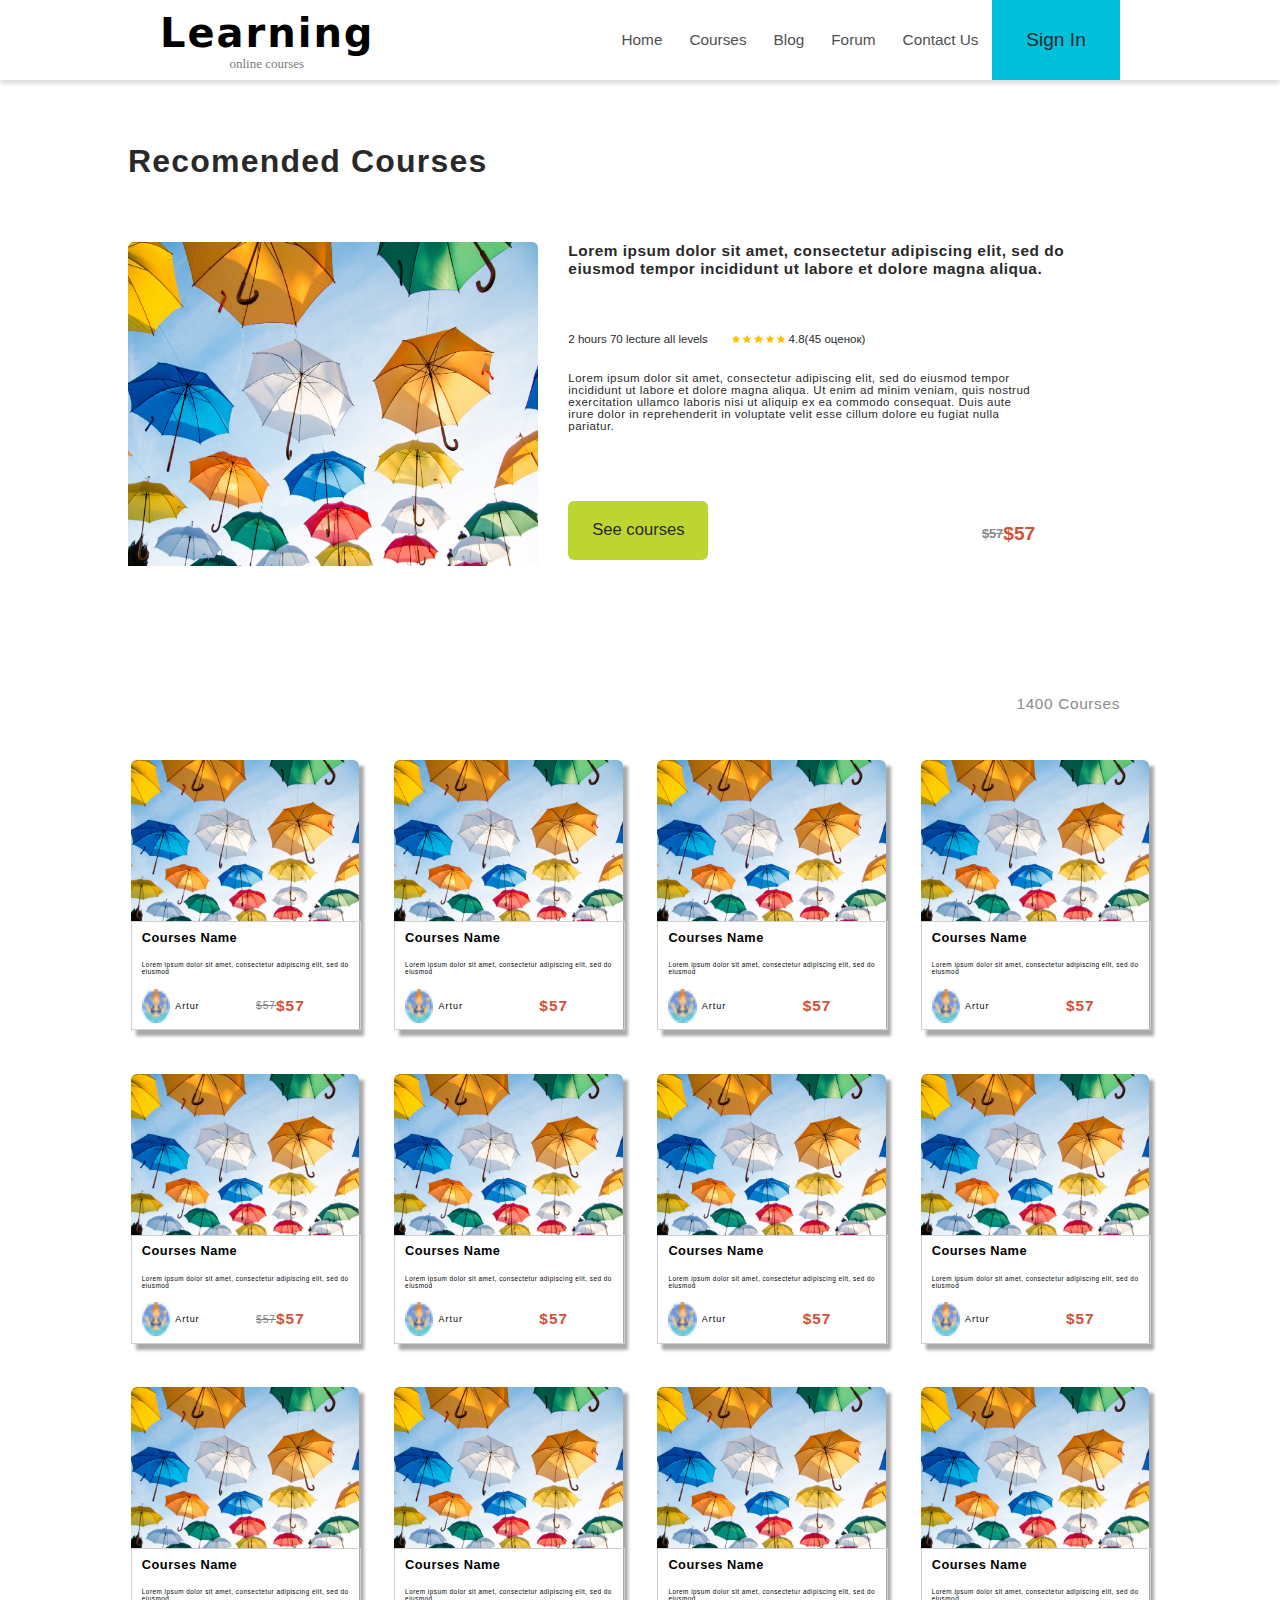
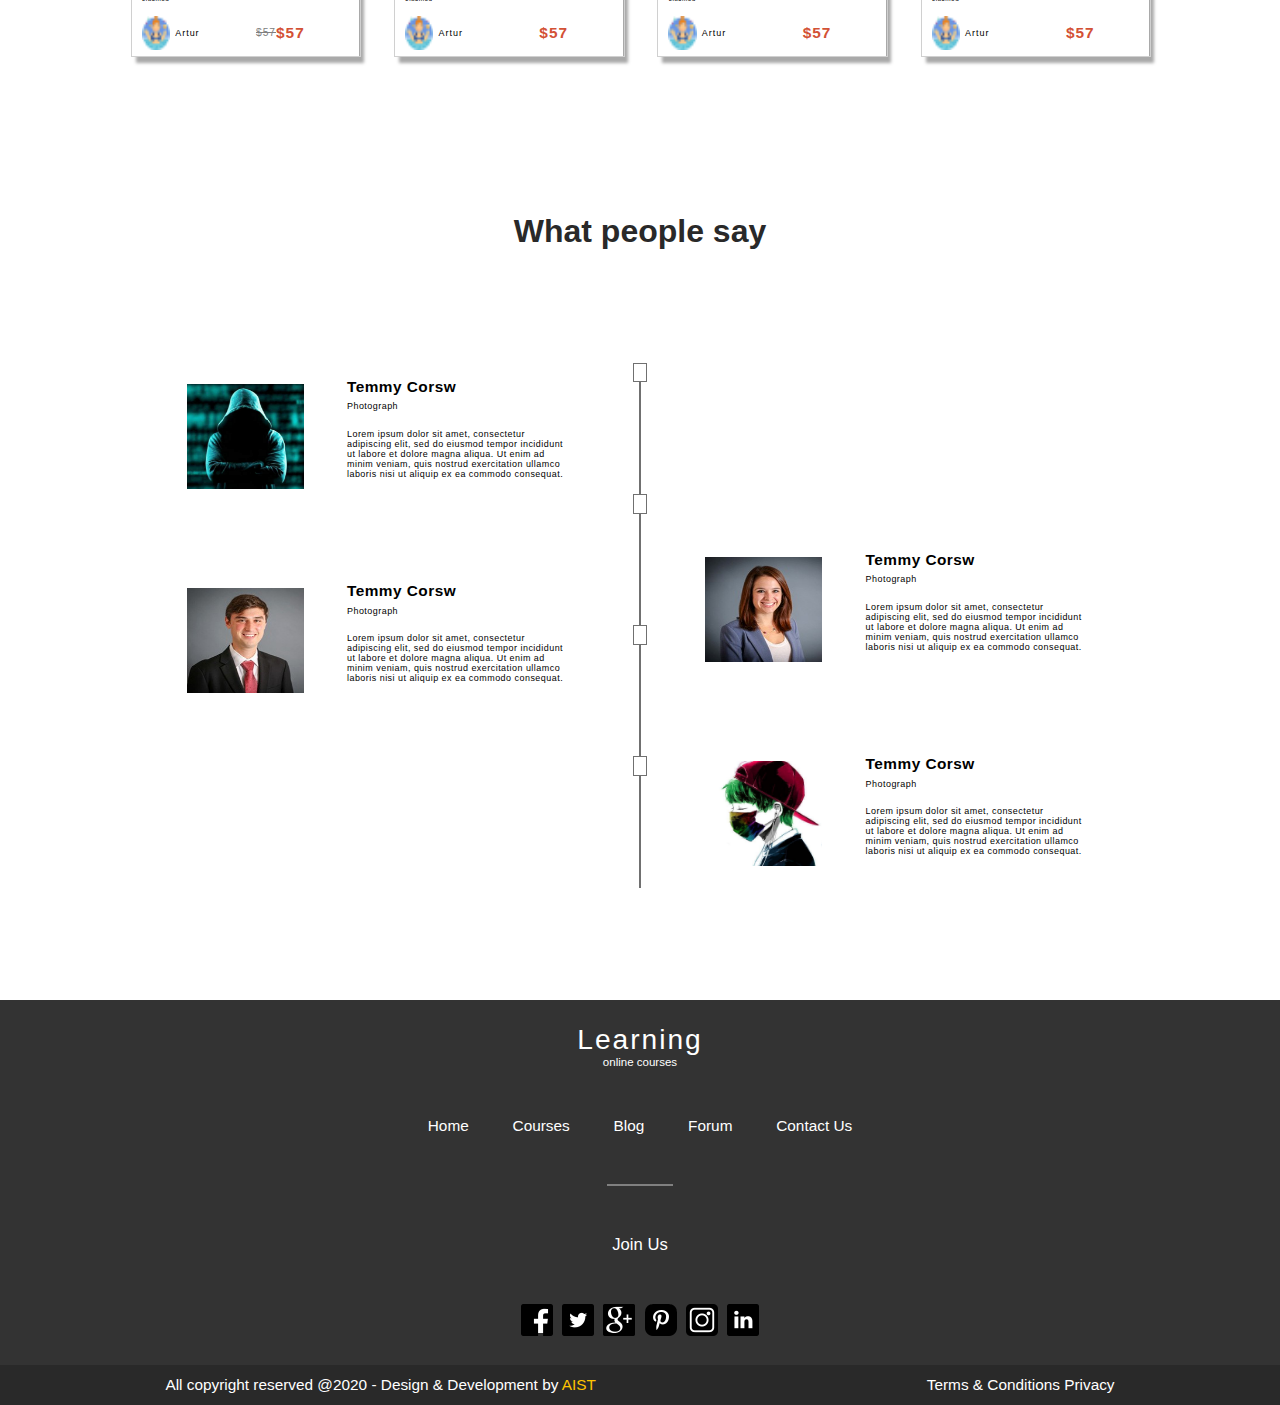
==== Career Aist required site/Recomended Courses.html @ b9060112 "Add files via upload" ====
<!DOCTYPE html>
<html lang="en">
<head>
    <link rel="stylesheet" href="index.css">
    <meta charset="UTF-8">
    <meta name="viewport" content="width=device-width, initial-scale=1.0">
    <title>Learning Online</title>
</head>
<body>
    

    <header id="header">
        <span id="heading">
            <span class="learning">Learning</span>
            <span class="online_courses">online courses</span>
        </span>
        <span id="navigation">
            <span class="nav_buttons" id="home"><a href="index.html">Home</a></span>
            <span class="nav_buttons" id="courses"><a href="courses.html">Courses</a></span>
            <span class="nav_buttons" id="blog">Blog</span>
            <span class="nav_buttons" id="forum">Forum</span>
            <span class="nav_buttons" id="contact_us">Contact Us</span>
        </span>
        <span id="sign_in">Sign In</span>
    </header>

    <section class="content_section">
        <div class="recomended_courses_text">Recomended Courses</div>
        <div class="recomended_course">
            <span style="width: 40%;height: 80%;"><img src="Nkarner/umbrellas-art.jpg" alt=""></span>
            <span style="width: 57%;height: 80%;">
                <div style="height: 20%;width: 90%;font-size: 1.2vw;font-weight: bolder;letter-spacing: 0.54px;">Lorem ipsum dolor sit amet, consectetur adipiscing elit, sed do eiusmod tempor incididunt ut labore et dolore magna aliqua.</div>
                <div style="height: 20%;width: 80%;display: flex;align-items: center;font-size: 0.9vw;">
                    <span style="width: 35%;">2 hours 70 lecture all levels</span>
                    <span class="rating_star_box"><span>
                        <img src="Nkarner/rating_star.png" alt="Rating Stars">
                        <img src="Nkarner/rating_star.png" alt="Rating Stars">
                        <img src="Nkarner/rating_star.png" alt="Rating Stars">
                        <img src="Nkarner/rating_star.png" alt="Rating Stars">
                        <img src="Nkarner/rating_star.png" alt="Rating Stars">
                    </span> 4.8(45 оценок)</span>
                </div>
                <div style="height: 40%;width: 80%;font-size: 0.9vw;letter-spacing: 0.48px;">Lorem ipsum dolor sit amet, consectetur adipiscing elit, sed do eiusmod tempor incididunt ut labore et dolore magna aliqua. Ut enim ad minim veniam, quis nostrud exercitation ullamco laboris nisi ut aliquip ex ea commodo consequat. Duis aute irure dolor in reprehenderit in voluptate velit esse cillum dolore eu fugiat nulla pariatur.</div>
                <div style="height: 20%;width: 80%;display: flex;justify-content: space-between;">
                    <span id="see_all_courses" style="width: 30%;height: 90%;background: #BDD531;border-radius: 6px;display: flex;align-items: center;justify-content: center;font-size: 1.3vw;box-sizing: border-box;">See courses</span>
                    <span style="display:flex;align-items:center;font-size: 1.5vw;color: #D35135;font-weight: bolder;"><s style="color: #8B8B8B;font-size: 1vw;">$57</s>$57</span>
                </div>
            </span>
        </div>
        <div class="amount_of_courses">1400 Courses</div>
        <div class="courses_table">
            <span class="courses_table_courses" style="cursor: pointer;">
                <span style="width: 100%;height: 60%;">
                    <img src="Nkarner/umbrellas-art.jpg" alt="Umbrellas">
                </span>
                <span style="width: 100%;height: 40%;border: 1px solid #D0D0D0;">
                    <div style="height: 28%;letter-spacing: 0.48px;font-family: sans-serif;font-size: 1vw ;display:flex;align-items:center;padding-left: 10px;font-weight: 600;">Courses Name</div>
                    <div style="height: 30%;letter-spacing: 0.48px;font-family: sans-serif;font-size: .5vw;display:flex;align-items:center;padding-left: 10px;">Lorem ipsum dolor sit amet, consectetur adipiscing elit, sed do eiusmod</div>
                    <div style="height: 40%;letter-spacing: 1px;font-family: sans-serif;font-size: 1vw ;display:flex;align-items:center;padding-left: 10px;">
                        <span style="width: 13%;height: 80%;"><img src="Nkarner/bikini.png" alt="Profile Image" width="100%" height="100%"></span>
                        <span style="font-size: 0.7vw;padding-left: 5px;">Artur </span>
                        <span style="font-size: 0.8vw;color: grey;text-align: end;width: 35%;"><s>$57</s></span>
                        <span style="font-size: 1.2vw;color: #D35135;width: 15%;font-weight: bold;">$57</span>
                    </div>
                </span>
            </span>
            <span class="courses_table_courses" style="cursor: pointer;">
                <span style="width: 100%;height: 60%;">
                    <img src="Nkarner/umbrellas-art.jpg" alt="Umbrellas">
                </span>
                <span style="width: 100%;height: 40%;border: 1px solid #D0D0D0;">
                    <div style="height: 28%;letter-spacing: 0.48px;font-family: sans-serif;font-size: 1vw ;display:flex;align-items:center;padding-left: 10px;font-weight: 600;">Courses Name</div>
                    <div style="height: 30%;letter-spacing: 0.48px;font-family: sans-serif;font-size: .5vw;display:flex;align-items:center;padding-left: 10px;">Lorem ipsum dolor sit amet, consectetur adipiscing elit, sed do eiusmod</div>
                    <div style="height: 40%;letter-spacing: 1px;font-family: sans-serif;font-size: 1vw ;display:flex;align-items:center;padding-left: 10px;">
                        <span style="width: 13%;height: 80%;"><img src="Nkarner/bikini.png" alt="Profile Image" width="100%" height="100%"></span>
                        <span style="font-size: 0.7vw;padding-left: 5px;">Artur </span>
                        <span style="width: 35%;"></span>
                        <span style="font-size: 1.2vw;color: #D35135;width: 15%;font-weight: bold;">$57</span>
                    </div>
                </span>
            </span>
            <span class="courses_table_courses" style="cursor: pointer;">
                <span style="width: 100%;height: 60%;">
                    <img src="Nkarner/umbrellas-art.jpg" alt="Umbrellas">
                </span>
                <span style="width: 100%;height: 40%;border: 1px solid #D0D0D0;">
                    <div style="height: 28%;letter-spacing: 0.48px;font-family: sans-serif;font-size: 1vw ;display:flex;align-items:center;padding-left: 10px;font-weight: 600;">Courses Name</div>
                    <div style="height: 30%;letter-spacing: 0.48px;font-family: sans-serif;font-size: .5vw;display:flex;align-items:center;padding-left: 10px;">Lorem ipsum dolor sit amet, consectetur adipiscing elit, sed do eiusmod</div>
                    <div style="height: 40%;letter-spacing: 1px;font-family: sans-serif;font-size: 1vw ;display:flex;align-items:center;padding-left: 10px;">
                        <span style="width: 13%;height: 80%;"><img src="Nkarner/bikini.png" alt="Profile Image" width="100%" height="100%"></span>
                        <span style="font-size: 0.7vw;padding-left: 5px;">Artur </span>
                        <span style="width: 35%;"></span>
                        <span style="font-size: 1.2vw;color: #D35135;width: 15%;font-weight: bold;">$57</span>
                    </div>
                </span>
            </span>
            <span class="courses_table_courses" style="cursor: pointer;">
                <span style="width: 100%;height: 60%;">
                    <img src="Nkarner/umbrellas-art.jpg" alt="Umbrellas">
                </span>
                <span style="width: 100%;height: 40%;border: 1px solid #D0D0D0;">
                    <div style="height: 28%;letter-spacing: 0.48px;font-family: sans-serif;font-size: 1vw ;display:flex;align-items:center;padding-left: 10px;font-weight: 600;">Courses Name</div>
                    <div style="height: 30%;letter-spacing: 0.48px;font-family: sans-serif;font-size: .5vw;display:flex;align-items:center;padding-left: 10px;">Lorem ipsum dolor sit amet, consectetur adipiscing elit, sed do eiusmod</div>
                    <div style="height: 40%;letter-spacing: 1px;font-family: sans-serif;font-size: 1vw ;display:flex;align-items:center;padding-left: 10px;">
                        <span style="width: 13%;height: 80%;"><img src="Nkarner/bikini.png" alt="Profile Image" width="100%" height="100%"></span>
                        <span style="font-size: 0.7vw;padding-left: 5px;">Artur </span>
                        <span style="width: 35%;"></span>
                        <span style="font-size: 1.2vw;color: #D35135;width: 15%;font-weight: bold;">$57</span>
                    </div>
                </span>
            </span>
            <span class="courses_table_courses" style="cursor: pointer;">
                <span style="width: 100%;height: 60%;">
                    <img src="Nkarner/umbrellas-art.jpg" alt="Umbrellas">
                </span>
                <span style="width: 100%;height: 40%;border: 1px solid #D0D0D0;">
                    <div style="height: 28%;letter-spacing: 0.48px;font-family: sans-serif;font-size: 1vw ;display:flex;align-items:center;padding-left: 10px;font-weight: 600;">Courses Name</div>
                    <div style="height: 30%;letter-spacing: 0.48px;font-family: sans-serif;font-size: .5vw;display:flex;align-items:center;padding-left: 10px;">Lorem ipsum dolor sit amet, consectetur adipiscing elit, sed do eiusmod</div>
                    <div style="height: 40%;letter-spacing: 1px;font-family: sans-serif;font-size: 1vw ;display:flex;align-items:center;padding-left: 10px;">
                        <span style="width: 13%;height: 80%;"><img src="Nkarner/bikini.png" alt="Profile Image" width="100%" height="100%"></span>
                        <span style="font-size: 0.7vw;padding-left: 5px;">Artur </span>
                        <span style="font-size: 0.8vw;color: grey;text-align: end;width: 35%;"><s>$57</s></span>
                        <span style="font-size: 1.2vw;color: #D35135;width: 15%;font-weight: bold;">$57</span>
                    </div>
                </span>
            </span>
            <span class="courses_table_courses" style="cursor: pointer;">
                <span style="width: 100%;height: 60%;">
                    <img src="Nkarner/umbrellas-art.jpg" alt="Umbrellas">
                </span>
                <span style="width: 100%;height: 40%;border: 1px solid #D0D0D0;">
                    <div style="height: 28%;letter-spacing: 0.48px;font-family: sans-serif;font-size: 1vw ;display:flex;align-items:center;padding-left: 10px;font-weight: 600;">Courses Name</div>
                    <div style="height: 30%;letter-spacing: 0.48px;font-family: sans-serif;font-size: .5vw;display:flex;align-items:center;padding-left: 10px;">Lorem ipsum dolor sit amet, consectetur adipiscing elit, sed do eiusmod</div>
                    <div style="height: 40%;letter-spacing: 1px;font-family: sans-serif;font-size: 1vw ;display:flex;align-items:center;padding-left: 10px;">
                        <span style="width: 13%;height: 80%;"><img src="Nkarner/bikini.png" alt="Profile Image" width="100%" height="100%"></span>
                        <span style="font-size: 0.7vw;padding-left: 5px;">Artur </span>
                        <span style="width: 35%;"></span>
                        <span style="font-size: 1.2vw;color: #D35135;width: 15%;font-weight: bold;">$57</span>
                    </div>
                </span>
            </span>
            <span class="courses_table_courses" style="cursor: pointer;">
                <span style="width: 100%;height: 60%;">
                    <img src="Nkarner/umbrellas-art.jpg" alt="Umbrellas">
                </span>
                <span style="width: 100%;height: 40%;border: 1px solid #D0D0D0;">
                    <div style="height: 28%;letter-spacing: 0.48px;font-family: sans-serif;font-size: 1vw ;display:flex;align-items:center;padding-left: 10px;font-weight: 600;">Courses Name</div>
                    <div style="height: 30%;letter-spacing: 0.48px;font-family: sans-serif;font-size: .5vw;display:flex;align-items:center;padding-left: 10px;">Lorem ipsum dolor sit amet, consectetur adipiscing elit, sed do eiusmod</div>
                    <div style="height: 40%;letter-spacing: 1px;font-family: sans-serif;font-size: 1vw ;display:flex;align-items:center;padding-left: 10px;">
                        <span style="width: 13%;height: 80%;"><img src="Nkarner/bikini.png" alt="Profile Image" width="100%" height="100%"></span>
                        <span style="font-size: 0.7vw;padding-left: 5px;">Artur </span>
                        <span style="width: 35%;"></span>
                        <span style="font-size: 1.2vw;color: #D35135;width: 15%;font-weight: bold;">$57</span>
                    </div>
                </span>
            </span>
            <span class="courses_table_courses" style="cursor: pointer;">
                <span style="width: 100%;height: 60%;">
                    <img src="Nkarner/umbrellas-art.jpg" alt="Umbrellas">
                </span>
                <span style="width: 100%;height: 40%;border: 1px solid #D0D0D0;">
                    <div style="height: 28%;letter-spacing: 0.48px;font-family: sans-serif;font-size: 1vw ;display:flex;align-items:center;padding-left: 10px;font-weight: 600;">Courses Name</div>
                    <div style="height: 30%;letter-spacing: 0.48px;font-family: sans-serif;font-size: .5vw;display:flex;align-items:center;padding-left: 10px;">Lorem ipsum dolor sit amet, consectetur adipiscing elit, sed do eiusmod</div>
                    <div style="height: 40%;letter-spacing: 1px;font-family: sans-serif;font-size: 1vw ;display:flex;align-items:center;padding-left: 10px;">
                        <span style="width: 13%;height: 80%;"><img src="Nkarner/bikini.png" alt="Profile Image" width="100%" height="100%"></span>
                        <span style="font-size: 0.7vw;padding-left: 5px;">Artur </span>
                        <span style="width: 35%;"></span>
                        <span style="font-size: 1.2vw;color: #D35135;width: 15%;font-weight: bold;">$57</span>
                    </div>
                </span>
            </span>
            <span class="courses_table_courses" style="cursor: pointer;">
                <span style="width: 100%;height: 60%;">
                    <img src="Nkarner/umbrellas-art.jpg" alt="Umbrellas">
                </span>
                <span style="width: 100%;height: 40%;border: 1px solid #D0D0D0;">
                    <div style="height: 28%;letter-spacing: 0.48px;font-family: sans-serif;font-size: 1vw ;display:flex;align-items:center;padding-left: 10px;font-weight: 600;">Courses Name</div>
                    <div style="height: 30%;letter-spacing: 0.48px;font-family: sans-serif;font-size: .5vw;display:flex;align-items:center;padding-left: 10px;">Lorem ipsum dolor sit amet, consectetur adipiscing elit, sed do eiusmod</div>
                    <div style="height: 40%;letter-spacing: 1px;font-family: sans-serif;font-size: 1vw ;display:flex;align-items:center;padding-left: 10px;">
                        <span style="width: 13%;height: 80%;"><img src="Nkarner/bikini.png" alt="Profile Image" width="100%" height="100%"></span>
                        <span style="font-size: 0.7vw;padding-left: 5px;">Artur </span>
                        <span style="font-size: 0.8vw;color: grey;text-align: end;width: 35%;"><s>$57</s></span>
                        <span style="font-size: 1.2vw;color: #D35135;width: 15%;font-weight: bold;">$57</span>
                    </div>
                </span>
            </span>
            <span class="courses_table_courses" style="cursor: pointer;">
                <span style="width: 100%;height: 60%;">
                    <img src="Nkarner/umbrellas-art.jpg" alt="Umbrellas">
                </span>
                <span style="width: 100%;height: 40%;border: 1px solid #D0D0D0;">
                    <div style="height: 28%;letter-spacing: 0.48px;font-family: sans-serif;font-size: 1vw ;display:flex;align-items:center;padding-left: 10px;font-weight: 600;">Courses Name</div>
                    <div style="height: 30%;letter-spacing: 0.48px;font-family: sans-serif;font-size: .5vw;display:flex;align-items:center;padding-left: 10px;">Lorem ipsum dolor sit amet, consectetur adipiscing elit, sed do eiusmod</div>
                    <div style="height: 40%;letter-spacing: 1px;font-family: sans-serif;font-size: 1vw ;display:flex;align-items:center;padding-left: 10px;">
                        <span style="width: 13%;height: 80%;"><img src="Nkarner/bikini.png" alt="Profile Image" width="100%" height="100%"></span>
                        <span style="font-size: 0.7vw;padding-left: 5px;">Artur </span>
                        <span style="width: 35%;"></span>
                        <span style="font-size: 1.2vw;color: #D35135;width: 15%;font-weight: bold;">$57</span>
                    </div>
                </span>
            </span>
            <span class="courses_table_courses" style="cursor: pointer;">
                <span style="width: 100%;height: 60%;">
                    <img src="Nkarner/umbrellas-art.jpg" alt="Umbrellas">
                </span>
                <span style="width: 100%;height: 40%;border: 1px solid #D0D0D0;">
                    <div style="height: 28%;letter-spacing: 0.48px;font-family: sans-serif;font-size: 1vw ;display:flex;align-items:center;padding-left: 10px;font-weight: 600;">Courses Name</div>
                    <div style="height: 30%;letter-spacing: 0.48px;font-family: sans-serif;font-size: .5vw;display:flex;align-items:center;padding-left: 10px;">Lorem ipsum dolor sit amet, consectetur adipiscing elit, sed do eiusmod</div>
                    <div style="height: 40%;letter-spacing: 1px;font-family: sans-serif;font-size: 1vw ;display:flex;align-items:center;padding-left: 10px;">
                        <span style="width: 13%;height: 80%;"><img src="Nkarner/bikini.png" alt="Profile Image" width="100%" height="100%"></span>
                        <span style="font-size: 0.7vw;padding-left: 5px;">Artur </span>
                        <span style="font-size: 0.8vw;color: grey;text-align: end;width: 35%;"></span>
                        <span style="font-size: 1.2vw;color: #D35135;width: 15%;font-weight: bold;">$57</span>
                    </div>
                </span>
            </span>
            <span class="courses_table_courses" style="cursor: pointer;">
                <span style="width: 100%;height: 60%;">
                    <img src="Nkarner/umbrellas-art.jpg" alt="Umbrellas">
                </span>
                <span style="width: 100%;height: 40%;border: 1px solid #D0D0D0;">
                    <div style="height: 28%;letter-spacing: 0.48px;font-family: sans-serif;font-size: 1vw ;display:flex;align-items:center;padding-left: 10px;font-weight: 600;">Courses Name</div>
                    <div style="height: 30%;letter-spacing: 0.48px;font-family: sans-serif;font-size: .5vw;display:flex;align-items:center;padding-left: 10px;">Lorem ipsum dolor sit amet, consectetur adipiscing elit, sed do eiusmod</div>
                    <div style="height: 40%;letter-spacing: 1px;font-family: sans-serif;font-size: 1vw ;display:flex;align-items:center;padding-left: 10px;">
                        <span style="width: 13%;height: 80%;"><img src="Nkarner/bikini.png" alt="Profile Image" width="100%" height="100%"></span>
                        <span style="font-size: 0.7vw;padding-left: 5px;">Artur </span>
                        <span style="width: 35%;"></span>
                        <span style="font-size: 1.2vw;color: #D35135;width: 15%;font-weight: bold;">$57</span>
                    </div>
                </span>
            </span>
        </div>
    </section>


    <section class="what_students_say_section">
        <div class="what_students_say">What people say</div>
        <div class="photographers_box">
            <span class="first_photographers_box">
                <span class="photographers">
                    <span style="display: flex;flex-direction: row;justify-content: space-around;align-items: center;">
                        <span style="width: 30%;height: 100%;display: flex;align-items: center;justify-content: flex-end;"><img src="Nkarner/photographer_1.png" alt="Photographer"></span>
                        <span style="display: flex;flex-direction: column;justify-content: space-around;width: 50%;height: 100%;">
                            <span style="height: 20%;width: 100%;font-size: 1.2vw;font-weight: bolder;">Temmy Corsw</span>
                            <span style="height: 10%;width: 100%;">Photograph</span>
                            <span style="height: 70%;width: 100%;display: flex;align-items: center;">Lorem ipsum dolor sit amet, consectetur adipiscing elit, sed do eiusmod tempor incididunt ut labore et dolore magna aliqua. Ut enim ad minim veniam, quis nostrud exercitation ullamco laboris nisi ut aliquip ex ea commodo consequat.</span>
                        </span>
                    </span>
                    <span style="display: flex;flex-direction: row;justify-content: space-around;align-items: center;">
                        <span style="width: 30%;height: 100%;display: flex;align-items: center;justify-content: flex-end;"><img src="Nkarner/photographer_2.jpg" alt="Photographer"></span>
                        <span style="display: flex;flex-direction: column;justify-content: center;width: 50%;height: 100%;">
                            <span style="height: 20%;width: 100%;font-size: 1.2vw;font-weight: bolder;">Temmy Corsw</span>
                            <span style="height: 10%;width: 100%;">Photograph</span>
                            <span style="height: 70%;width: 100%;display: flex;align-items: center;">Lorem ipsum dolor sit amet, consectetur adipiscing elit, sed do eiusmod tempor incididunt ut labore et dolore magna aliqua. Ut enim ad minim veniam, quis nostrud exercitation ullamco laboris nisi ut aliquip ex ea commodo consequat.</span> 
                        </span>
                    </span>
                </span>
            </span>
            <span class="weird_line_box">
                <span class="weird_line">
                    <span style="width: 100%;height: 3.5%;border:0.5px solid #707070"></span>
                    <span style="height: 21.5%;border:0.5px solid #707070;"></span>
                    <span style="width: 100%;height: 3.5%;border:0.5px solid #707070"></span>
                    <span style="height: 21.5%;border:0.5px solid #707070;"></span>
                    <span style="width: 100%;height: 3.5%;border:0.5px solid #707070"></span>
                    <span style="height: 21.5%;border:0.5px solid #707070;"></span>
                    <span style="width: 100%;height: 3.5%;border:0.5px solid #707070"></span>
                    <span style="height: 21.5%;border:0.5px solid #707070;"></span>
                </span>
            </span>
            <span class="second_photographers_box"><span class="photographers">
                <span style="display: flex;flex-direction: row;justify-content: space-around;align-items: center;">
                    <span style="width: 30%;height: 100%;display: flex;align-items: center;justify-content: flex-end;"><img src="Nkarner/photographer_3.jpg" alt="Photographer"></span>
                    <span style="display: flex;flex-direction: column;justify-content: center;width: 50%;height: 100%;">
                        <span style="height: 20%;width: 100%;font-size: 1.2vw;font-weight: bolder;">Temmy Corsw</span>
                        <span style="height: 10%;width: 100%;">Photograph</span>
                        <span style="height: 70%;width: 100%;display: flex;align-items: center;">Lorem ipsum dolor sit amet, consectetur adipiscing elit, sed do eiusmod tempor incididunt ut labore et dolore magna aliqua. Ut enim ad minim veniam, quis nostrud exercitation ullamco laboris nisi ut aliquip ex ea commodo consequat.</span>
                    </span>
                </span>
                <span style="display: flex;flex-direction: row;justify-content: space-around;align-items: center;">
                    <span style="width: 30%;height: 100%;display: flex;align-items: center;justify-content: flex-end;"><img src="Nkarner/photographer_4.jpg" alt="Photographer"></span>
                    <span style="display: flex;flex-direction: column;justify-content: center;width: 50%;height: 100%;">
                        <span style="height: 20%;width: 100%;font-size: 1.2vw;font-weight: bolder;">Temmy Corsw</span>
                        <span style="height: 10%;width: 100%;">Photograph</span>
                        <span style="height: 70%;width: 100%;display: flex;align-items: center;">Lorem ipsum dolor sit amet, consectetur adipiscing elit, sed do eiusmod tempor incididunt ut labore et dolore magna aliqua. Ut enim ad minim veniam, quis nostrud exercitation ullamco laboris nisi ut aliquip ex ea commodo consequat.</span> 
                    </span>
                </span>
            </span></span>
        </div>
    </section>

    <footer class="footer">
        <div class="social_network" style="display: flex;flex-direction: column;align-items: center;justify-content: space-around;color: white;font-family: Arial, Helvetica, sans-serif;">
            <span style="display: flex; flex-direction: column; align-items: center;">    
                <span style="font-family: 'Kannada MN',sans-serif;letter-spacing: 1.98px;font-size:2.2vw ;">Learning</span>
                <span style="font-size:0.9vw ;">online courses</span>
            </span>
            <span style="display: flex;flex-direction: row;justify-content: space-evenly;width: 40%;font-size: 1.2vw;">
                <span>Home</span>
                <span>Courses</span>
                <span>Blog</span>
                <span>Forum</span>
                <span>Contact Us</span>          
            </span>
            <span style="border: 1px solid grey;width: 5%;"></span>

            <span style="font-size: 1.3vw;">Join Us</span>
            <span style="display: flex;justify-content: space-evenly;width: 20%;">
                <span class="social"><img src="Nkarner/facebook.png" alt=""></span>
                <span class="social"><img src="Nkarner/twitter.png" alt=""></span>
                <span class="social"><img src="Nkarner/google-plus.png" alt=""></span>
                <span class="social"><img src="Nkarner/pinterest.png" alt=""></span>
                <span class="social"><img src="Nkarner/instagram.png" alt=""></span>
                <span class="social"><img src="Nkarner/linkedin.png" alt=""></span>
            </span>
        </div>
        <div class="footer_footer">
            <span>All copyright reserved @2020 - Design & Development by <span style="color: #FFC400;">AIST</span></span>
            <span>Terms & Conditions Privacy</span>
        </div>
    </footer>

</body>
</html>
---- Career Aist required site/index.css ----
body{
    margin: 0;
}
*{
    user-select: none;
}
a{
    text-decoration: none;
    color:#505050;
}
img {
    -webkit-user-drag: none;
    -khtml-user-drag: none;
    -moz-user-drag: none;
    -o-user-drag: none;
    user-drag: none;
}



                                           /* HEADER  */
#header{
    width: 100%;
    height: 80px;
    box-shadow: 0px 3px 6px #0000002C;
    background: #fff 0% 0% no-repeat padding-box;
    display: flex;
    flex-direction: row;
    justify-content: center;
    box-sizing: border-box;
}
#heading{
    width: 35%;
    height: 80px;
    box-sizing: border-box;
    display: flex;
    flex-direction: column;
}
.learning{
    margin: 0;
    padding:0 ;
    font-size: 40px;
    font-weight: 900;
    font-family: sans;
    letter-spacing: 1.98px;
    color: #000000;
    position: relative;
    top: 10px;
    display: inline-block;
    width: 160px;
}
.online_courses{
    position: relative;
    font-size: 13px;
    top: 10px;
    left: 15.5%;
    letter-spacing: 0;
    color: #7A7A7A;
    font: Droid Sans;
    display: inline-block;
    width: 80px;
}
#navigation{
    width: 30%;
    height: 80px;
    color: #505050;
    display: flex;
    flex-direction: raw;
    justify-content: space-around;
    align-items: center;
    font-family: sans-serif;
    
}
.nav_buttons{
    height: 30px;
    display: flex;
    align-items: center;
    font-size: 1.2vw;
}
.nav_buttons:hover{
    border-bottom: 3px solid #BDD531;
    cursor: pointer;

}
#sign_in{
    font-family: sans-serif;
    display: flex;
    align-items: center;
    justify-content: center;
    background-color: #02BFDB;
    width: 10%;
    color: #292929;
    font-size: 1.5vw;


}
#sign_in:hover{
    background-color: #BDD531;
    cursor: pointer;
}


                                            /* HOME SECTION */



.background{ 
    background:  url("Nkarner/background.jpeg") no-repeat;
    background-size: 100% 100%;
    position: absolute;
    width: 80%;
    opacity: 0.29;
    height: calc(100% - 80px);
}
#home_section{
    position: relative;
    height: calc(100vh - 85px);
    display: flex;
    flex-direction: row;
    justify-content: flex-end;
    box-sizing: border-box;
}
.real_results_text{
    width: 75%;
    height: 35%;
    text-shadow: 0px 3px 6px #00000036;
    font-size: 3vw;
    display: inline-block;
    font-weight: bolder;
    color: black;
    font-family: sans-serif;
    opacity: 100%;
}
.get_started{
    width: 30%;
    height: 10vh;
    font-size: 1.5vw;
    color: #292929;
    letter-spacing: 0.75px;
    border-radius: 6px;
    display: flex;
    align-items: center;
    justify-content: center;
    background: #BDD531;
    font-family:sans-serif;
    opacity: 100% !important;
}
.get_started:hover{
    background: transparent;
    border: 1px solid green;
    box-sizing: border-box;
    cursor: pointer;
}
.text_section{
    width: 38%;
    height: calc(100vh - 80px);
    box-sizing: border-box;
    display: flex;
    flex-direction: column;
    justify-content: center;

}
.diagnal_image_section{
    width: 50%;
    height: calc(100vh - 80px);
    box-sizing: border-box;
}

.diagnal_image{
    left: 0px;
    position: relative;
    width: 100%;
    height: 100%;
}








                                            /* FEATURED SECTION */







.featured_courses{
    width: 100%;
    height: 101vh;
    display: flex;
    justify-content: flex-end;
    box-sizing: border-box;
    align-items: center;
}
.featured_corses_content{
    width: 63%;
    height: 80%;
    display: flex;
    flex-direction: column;
    justify-content: space-evenly;

}
.courses{
    display: flex;
    width: 33%;
    height: 35vh;
    margin-right: 20px;
    box-shadow: 5px 6px 3px darkgray;
    display: flex;
    flex-direction: column;
}
.courses img{
    width: 100%;
    height: 100%;
    border-radius: 6px 6px 0px 0px;

}
.arrow_keys{
    border: 1px solid #BDD531;
    margin: 5px;
    width: 3%;
    height: auto;
}
.arrow_keys:hover{
    background: #f5f4f2 !important;
    border-radius: 3px;
}
.view_all_courses{
    box-sizing: border-box;
    font-size:1.5vw;
    width: 18%;
    height: 10%;
    letter-spacing: 0.48px;
    display: flex;
    align-items: center;
    background: #BDD531;
    justify-content: center;
    border-radius: 6px;
}
.view_all_courses:hover{
    cursor: pointer;
    background: transparent;
    border: 1px solid #BDD531;

}

.featured_corses_image{
    width: 25%;
    display: flex;
    align-items: center;
    opacity: 30%;

}
.featured_corses_image > img{
    width: 100%;
}




                                        /* ARTICLES SECTION */



.articles_section{
    width: 100%;
    height: 100vh;
    display: flex;
    flex-direction: column;
    box-sizing: border-box;
    align-items: center;
}
.article_section_header{
    width: 100%;
    height: 35%;
    background: #FAFAFA;
    display: flex;
    flex-direction: row;
    justify-content: flex-end;
}
.read_more_articles{
    display: flex;
    align-items: center;
    justify-content: center;
    border: 1px solid #BDD531;
    background: #BDD531;
    border-radius: 6px; 
    width: 10vw;
    height: 5vh;
    font-size: 1.3vw;
    letter-spacing: 0.48px;
    color: #292929;
}
.read_more_articles:hover{
    background: transparent;
    cursor: pointer;
}

.articles_box{
    width: 85%;
    height: 65%;
    box-sizing: border-box;
    display: flex;
    align-items: center;
    justify-content: space-evenly;
}
.articles{
    width: 45%;
    height: 100%;
    display: flex;
    flex-direction: column;
    justify-content: space-between;
    
}
.articles > img{
    width: 100%;
    height: 60%;
    border-right:5px solid #BDD531 ;
}
.articles:hover > img{
    border: none;
}

.articles:hover > .read_more_animation{
    display: flex;
    flex-direction: column;
    align-items: center;
    justify-content: flex-end;
    animation: slider 0.2s linear;
    box-sizing: border-box;    
    padding-bottom: 10px;

}
@keyframes slider{
    0%{
        width: 0;
        font-size: 1px;
    }
    100%{
        width: 40%;
        display: inline-block;
        font-size: 1vw;
        font-weight: 900;
    }
}
.read_more_animation{
    display: none;
}



                                        /* ASKED QUESTIONS SECTION */

.asked_questions_section{
    width: 100%;
    height: 100vh;
    display: flex;
    box-sizing: border-box;
    flex-direction: row;
    justify-content: space-between;
    position: relative;
}
.left_grey_image{
    height:50% ;
    width: 20%;
    box-sizing: border-box;
    padding-top: 5%;
}
.left_grey_image img{
    width: 110%;
    height: 100%;
}
#asked_questions{
    height: 100%;
    width: 40%;
    display: flex;
    flex-direction: column;
    justify-content: center;
}
#asked_questions > span{
    height: 60%;
    width: 100%;
    display: flex;
    flex-direction: column;
    justify-content: space-between;
}
.adding_questions{
    height: 16%;
    width: 100%;
    border-bottom: 1px solid #B2B2B2;
    font-size: 1.1vw;
    font-family: sans-serif;
    display: flex;
    align-items: center;
    justify-content: space-between;
}
.plus_icon{
    border: 1px solid #BDD531;
    width: 1.5vw;
    height: 1.5vw;
    display: flex;
    align-items: center;
    justify-content: center;
}
.plus_icon > img{
    width: 70%;
    height: 70%;
}
.plus_icon:hover{
    background: #BDD531;
}
.right_grey_image{
    height: 50%;
    width: 40%;
    padding-left: 5%;
    padding-top: 5%;
    box-sizing: border-box;
}
.right_grey_image img{
    width: 100%;
    height: 100%;
}
.clone_image{
    position: absolute;
    right: 0;
    bottom: 0;
    width: 40%;
    height: 80%;
}
.clone_image img{
    width: 100%;
    height: 100%;
}

                                        /* WHAT STUDENTS SAY SECTION */

.what_students_say_section{
    width: 100%;
    height: 100vh;
    display: flex;
    flex-direction: column;
    align-items: center;
    box-sizing: border-box;
}
.what_students_say{
    width: 100%;
    height: 20%;
    font-size:2.5vw;
    font-weight: bolder;
    font-family: sans-serif;
    color: #292929;
    display: flex;
    align-items: flex-end;
    justify-content: center;
}
.photographers_box{
    width: 80%;
    height: 100%;
    display: flex;
    flex-direction: row;
}
.first_photographers_box{
    width: 47%;
    height: 100%;
    display: flex;
    flex-direction: column;
    justify-content: start;
    align-items: center;
    padding-top: 40px;
    box-sizing: border-box;
}
.second_photographers_box{
    width: 47%;
    height: 100%;
    display: flex;
    flex-direction: column;
    justify-content: flex-end;
    box-sizing: border-box;
    padding-bottom: 40px;
}
.weird_line_box{
    width: 6%;
    height: 100%;
    display: flex;
    flex-direction: column;
    justify-content: center;
    align-items: center;
    box-sizing: border-box;
}
.weird_line{
    height: 70%;
    width: 20%;
    display: flex;
    flex-direction: column;
    align-items: center;
}
.photographers{
    letter-spacing: 0.48px;
    width: 90%;
    height: 70%;
    font-size:0.7vw;
    display: flex;
    flex-direction: column;
    align-items: center;
    justify-content: space-evenly;
    font-family: sans-serif
}
.photographers img{
    width:90%;
    height: 90%;
}





                                        /*   FOOTER  */



.footer{
    width: 100%;
    height: 45vh;
    background: #333333;
    
}
.social_network{
    height: 90%;
}
.footer_footer{
    height: 10%;
    background: #292929;
    display: flex;
    justify-content: space-around;
    align-items: center;
    font-size: 1.2vw;
    font-family: Droid Sans,sans-serif;
    color: #fff;
  
}
.social{
    background: white;
    height: 80%;
    border-radius: 10px;
}
.social img{
    width: 100%;
    height: auto;
}
.social:hover{
    cursor: pointer;
    background: #1a58a3;
}


@media only screen and (max-width:534px){

    .view_all_courses{
        height: 5%;
        font-size: 1vw;
    }
    .learning{
        font-size: 5vw;
    }
    #header{
        height: 15vw;
    }
    #navigation{
        height: 15vw;
    }
    .online_courses{
        font-size: 1.5vw;
    }

}












                                         /* RECOMENED COURSES PAGE */
.content_section{
    width: 100%;
    height:180vh ;
    display: flex;
    flex-direction: column;
    align-items: center;
    font-family: sans-serif;
}
.recomended_courses_text{
    width: 80%;
    height: 10%;
    display: flex;
    align-items: center;
    color: #292929;
    letter-spacing: 1.2px;
    font-size: 2.5vw;
    font-weight: bolder;
}
.recomended_course{
    width: 80%;
    height: 25%;
    display: flex;
    flex-direction: row;
    justify-content: space-between;
    color: #292929;
    font-family: sans-serif;
}
.recomended_course img{
    width: 100%;
    height: 100%;
    border-radius: 6px 6px 0px 0px;
}
.rating_star_box{
    width: 35%;
}
.rating_star_box img{
    width: 5%;
    height: 100%;
}
.amount_of_courses{
    width: 75%;
    display: flex;
    justify-content: flex-end;
    align-items: center;
    height: 7%;
    color: #8B8B8B;
    letter-spacing: 0.66px;
    font-size: 1.2vw;
}
.courses_table{
    width: 85%;
    height: 90vh;
    display: flex;
    flex-direction: row;
    flex-wrap: wrap;
    justify-content: space-evenly;
    
}
.courses_table_courses{
    display: flex;
    width: 21%;
    height: 30vh;
    box-shadow: 5px 6px 3px darkgray;
    display: flex;
    margin-bottom: 4%;
    flex-direction: column;
}
.courses_table_courses img{
    width: 100%;
    height: 100%;
    border-radius: 6px 6px 0px 0px;

}
#see_all_courses:hover{
    background: transparent !important;
    cursor: pointer;
    border: 1px solid #BDD531;
}
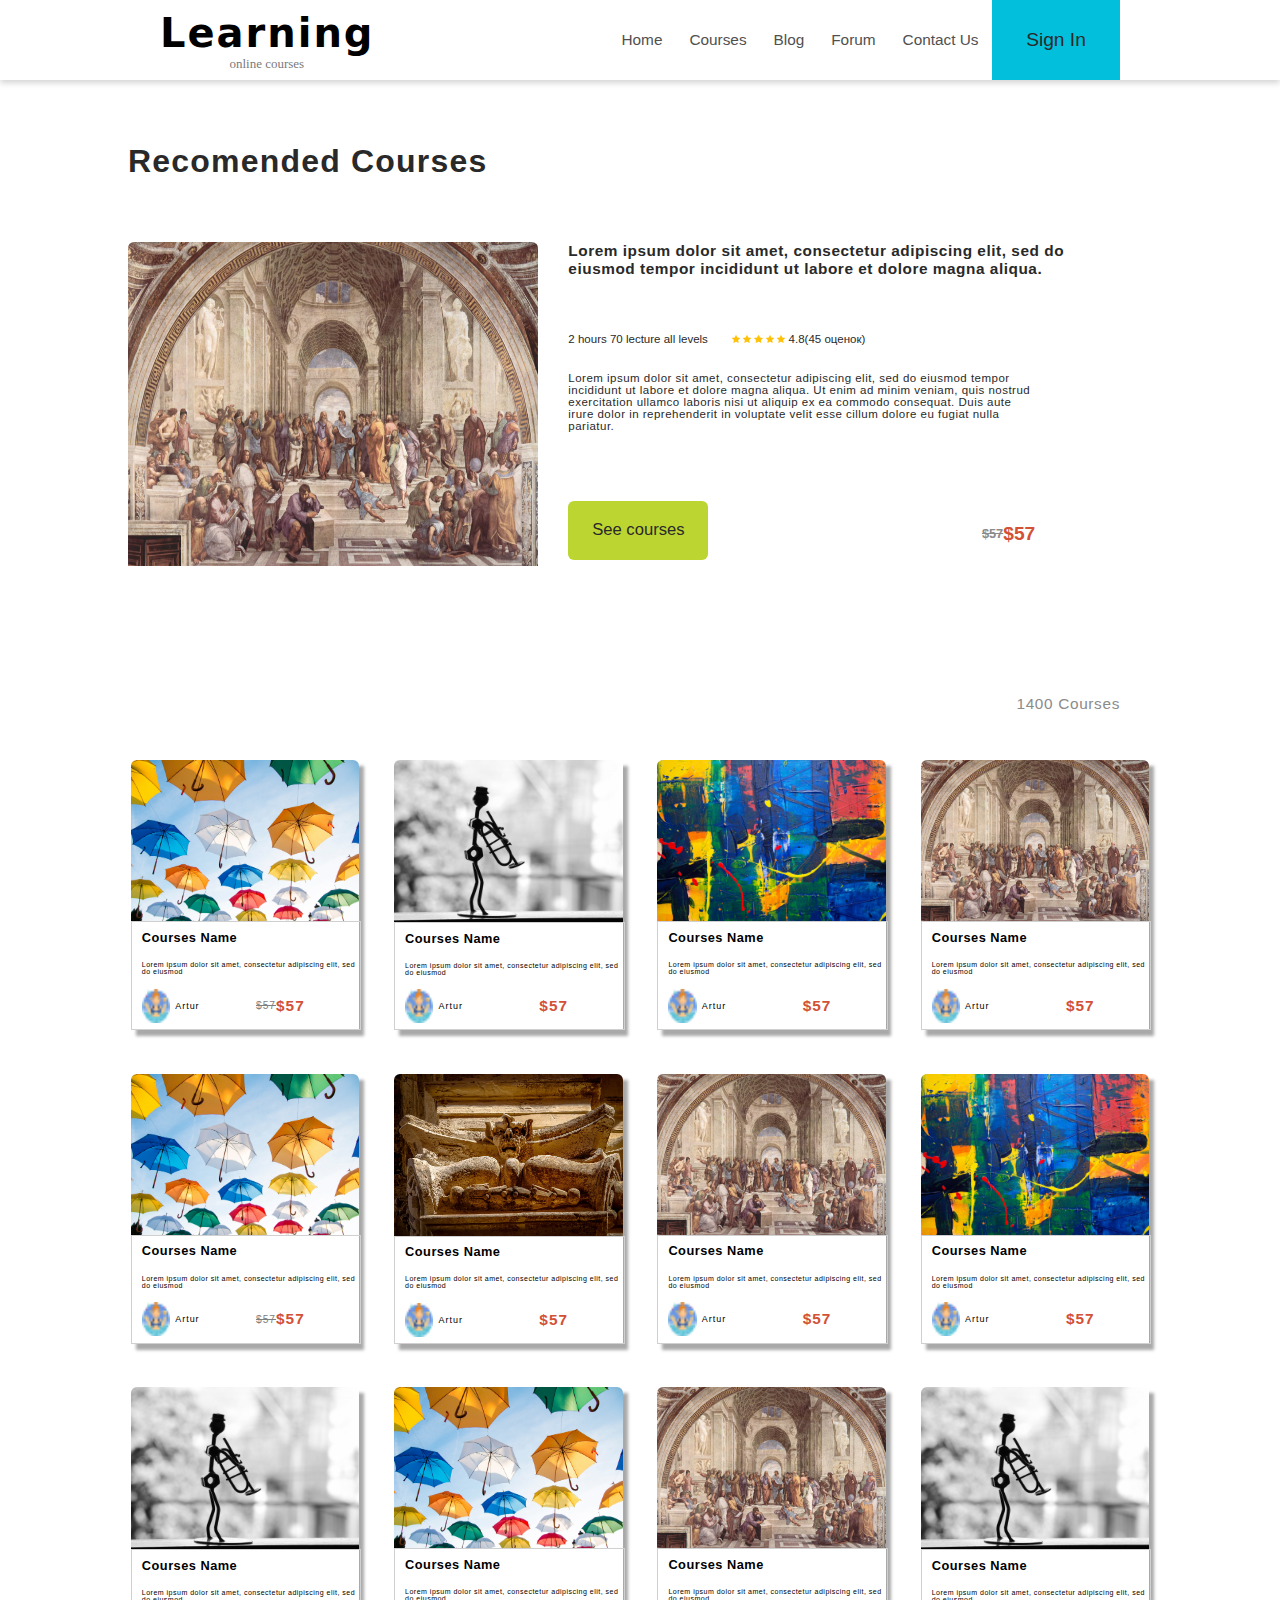
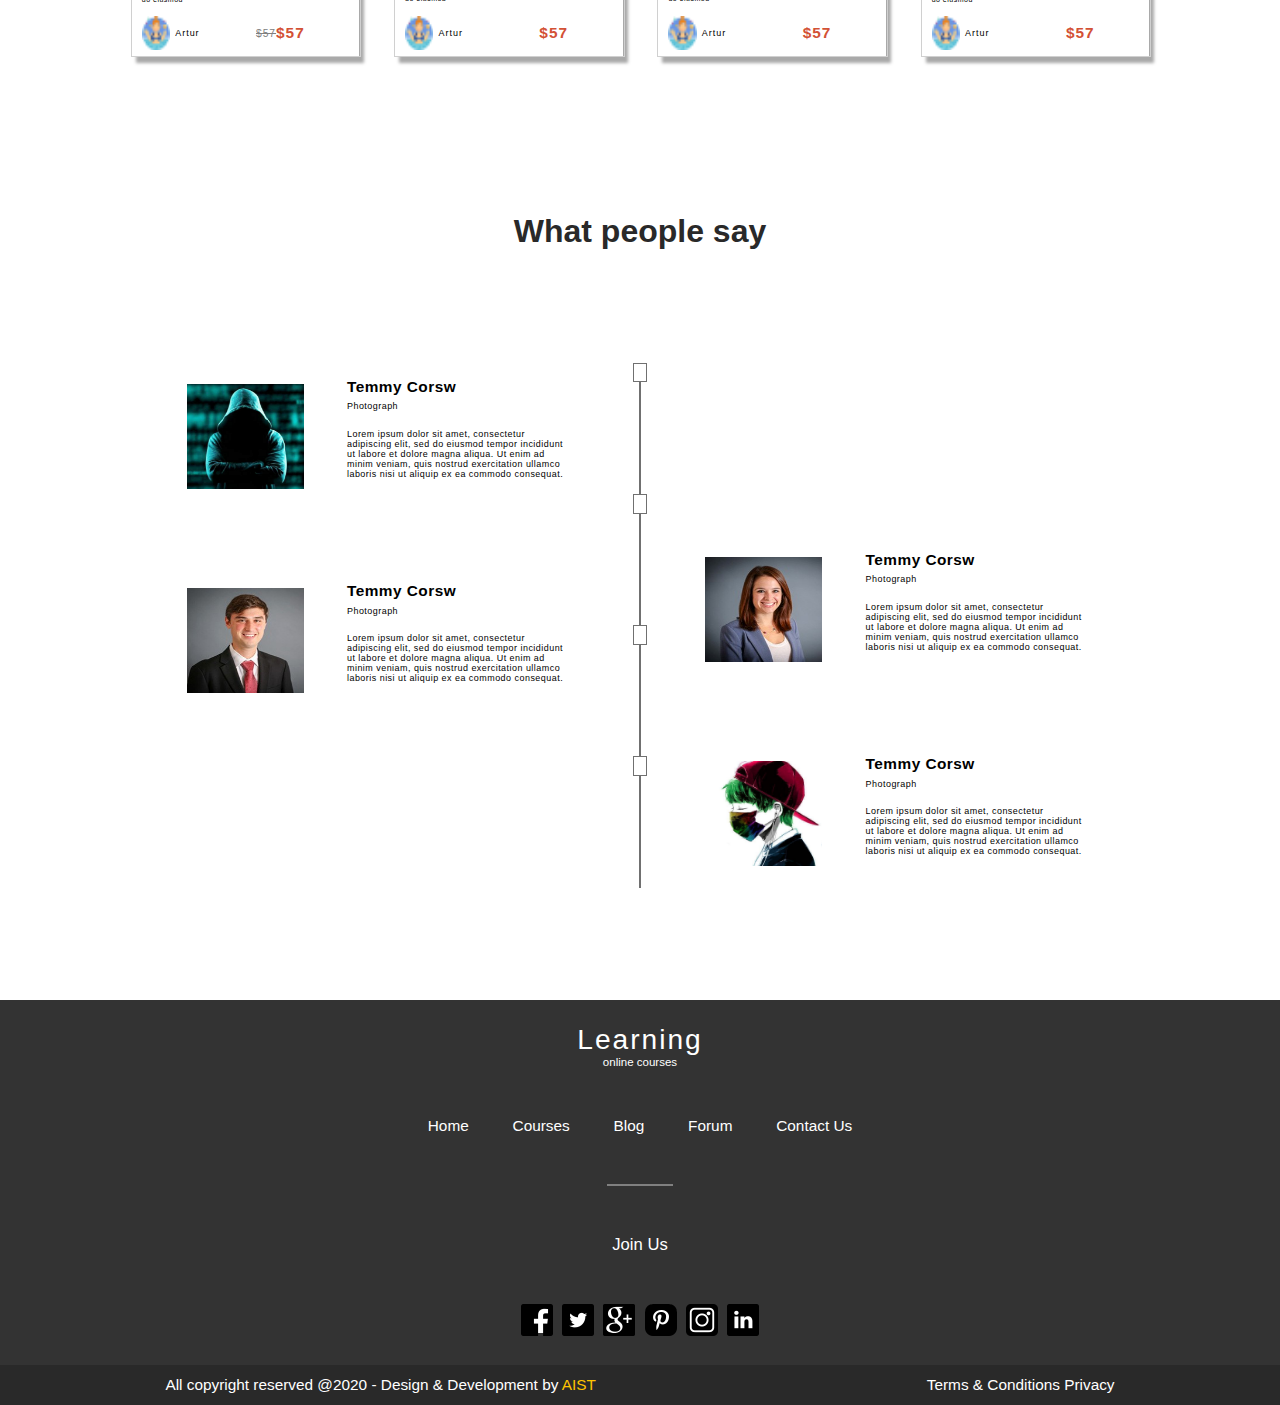
==== commit d61e30cf: "Changing Images" ====
--- a/Career Aist required site/Recomended Courses.html
+++ b/Career Aist required site/Recomended Courses.html
@@ -27,7 +27,7 @@
     <section class="content_section">
         <div class="recomended_courses_text">Recomended Courses</div>
         <div class="recomended_course">
-            <span style="width: 40%;height: 80%;"><img src="Nkarner/umbrellas-art.jpg" alt=""></span>
+            <span style="width: 40%;height: 80%;"><img src="Nkarner/nativity-painting.jpg" alt=""></span>
             <span style="width: 57%;height: 80%;">
                 <div style="height: 20%;width: 90%;font-size: 1.2vw;font-weight: bolder;letter-spacing: 0.54px;">Lorem ipsum dolor sit amet, consectetur adipiscing elit, sed do eiusmod tempor incididunt ut labore et dolore magna aliqua.</div>
                 <div style="height: 20%;width: 80%;display: flex;align-items: center;font-size: 0.9vw;">
@@ -55,8 +55,8 @@
                 </span>
                 <span style="width: 100%;height: 40%;border: 1px solid #D0D0D0;">
                     <div style="height: 28%;letter-spacing: 0.48px;font-family: sans-serif;font-size: 1vw ;display:flex;align-items:center;padding-left: 10px;font-weight: 600;">Courses Name</div>
-                    <div style="height: 30%;letter-spacing: 0.48px;font-family: sans-serif;font-size: .5vw;display:flex;align-items:center;padding-left: 10px;">Lorem ipsum dolor sit amet, consectetur adipiscing elit, sed do eiusmod</div>
-                    <div style="height: 40%;letter-spacing: 1px;font-family: sans-serif;font-size: 1vw ;display:flex;align-items:center;padding-left: 10px;">
+                    <div style="height: 30%;letter-spacing: 0.48px;font-family: sans-serif;font-size: .55vw;display:flex;align-items:center;padding-left: 10px;">Lorem ipsum dolor sit amet, consectetur adipiscing elit, sed do eiusmod</div>
+                    <div style="height: 40%;letter-spacing: 1px;font-family: sans-serif;font-size: 1vw ;display:flex;align-items:center;padding-left: 10px;box-sizing: border-box;box-sizing: border-box;">
                         <span style="width: 13%;height: 80%;"><img src="Nkarner/bikini.png" alt="Profile Image" width="100%" height="100%"></span>
                         <span style="font-size: 0.7vw;padding-left: 5px;">Artur </span>
                         <span style="font-size: 0.8vw;color: grey;text-align: end;width: 35%;"><s>$57</s></span>
@@ -66,15 +66,120 @@
             </span>
             <span class="courses_table_courses" style="cursor: pointer;">
                 <span style="width: 100%;height: 60%;">
+                    <img src="Nkarner/article-person.jpg" alt="Umbrellas">
+                </span>
+                <span style="width: 100%;height: 40%;border: 1px solid #D0D0D0;">
+                    <div style="height: 28%;letter-spacing: 0.48px;font-family: sans-serif;font-size: 1vw ;display:flex;align-items:center;padding-left: 10px;font-weight: 600;">Courses Name</div>
+                    <div style="height: 30%;letter-spacing: 0.48px;font-family: sans-serif;font-size: .55vw;display:flex;align-items:center;padding-left: 10px;">Lorem ipsum dolor sit amet, consectetur adipiscing elit, sed do eiusmod</div>
+                    <div style="height: 40%;letter-spacing: 1px;font-family: sans-serif;font-size: 1vw ;display:flex;align-items:center;padding-left: 10px;box-sizing: border-box;box-sizing: border-box;">
+                        <span style="width: 13%;height: 80%;"><img src="Nkarner/bikini.png" alt="Profile Image" width="100%" height="100%"></span>
+                        <span style="font-size: 0.7vw;padding-left: 5px;">Artur </span>
+                        <span style="width: 35%;"></span>
+                        <span style="font-size: 1.2vw;color: #D35135;width: 15%;font-weight: bold;">$57</span>
+                    </div>
+                </span>
+            </span>
+            <span class="courses_table_courses" style="cursor: pointer;">
+                <span style="width: 100%;height: 60%;">
+                    <img src="Nkarner/abstract-painting.jpg" alt="Umbrellas">
+                </span>
+                <span style="width: 100%;height: 40%;border: 1px solid #D0D0D0;">
+                    <div style="height: 28%;letter-spacing: 0.48px;font-family: sans-serif;font-size: 1vw ;display:flex;align-items:center;padding-left: 10px;font-weight: 600;">Courses Name</div>
+                    <div style="height: 30%;letter-spacing: 0.48px;font-family: sans-serif;font-size: .55vw;display:flex;align-items:center;padding-left: 10px;">Lorem ipsum dolor sit amet, consectetur adipiscing elit, sed do eiusmod</div>
+                    <div style="height: 40%;letter-spacing: 1px;font-family: sans-serif;font-size: 1vw ;display:flex;align-items:center;padding-left: 10px;box-sizing: border-box;box-sizing: border-box;">
+                        <span style="width: 13%;height: 80%;"><img src="Nkarner/bikini.png" alt="Profile Image" width="100%" height="100%"></span>
+                        <span style="font-size: 0.7vw;padding-left: 5px;">Artur </span>
+                        <span style="width: 35%;"></span>
+                        <span style="font-size: 1.2vw;color: #D35135;width: 15%;font-weight: bold;">$57</span>
+                    </div>
+                </span>
+            </span>
+            <span class="courses_table_courses" style="cursor: pointer;">
+                <span style="width: 100%;height: 60%;">
+                    <img src="Nkarner/nativity-painting.jpg" alt="Umbrellas">
+                </span>
+                <span style="width: 100%;height: 40%;border: 1px solid #D0D0D0;">
+                    <div style="height: 28%;letter-spacing: 0.48px;font-family: sans-serif;font-size: 1vw ;display:flex;align-items:center;padding-left: 10px;font-weight: 600;">Courses Name</div>
+                    <div style="height: 30%;letter-spacing: 0.48px;font-family: sans-serif;font-size: .55vw;display:flex;align-items:center;padding-left: 10px;">Lorem ipsum dolor sit amet, consectetur adipiscing elit, sed do eiusmod</div>
+                    <div style="height: 40%;letter-spacing: 1px;font-family: sans-serif;font-size: 1vw ;display:flex;align-items:center;padding-left: 10px;box-sizing: border-box;box-sizing: border-box;">
+                        <span style="width: 13%;height: 80%;"><img src="Nkarner/bikini.png" alt="Profile Image" width="100%" height="100%"></span>
+                        <span style="font-size: 0.7vw;padding-left: 5px;">Artur </span>
+                        <span style="width: 35%;"></span>
+                        <span style="font-size: 1.2vw;color: #D35135;width: 15%;font-weight: bold;">$57</span>
+                    </div>
+                </span>
+            </span>
+            <span class="courses_table_courses" style="cursor: pointer;">
+                <span style="width: 100%;height: 60%;">
                     <img src="Nkarner/umbrellas-art.jpg" alt="Umbrellas">
                 </span>
                 <span style="width: 100%;height: 40%;border: 1px solid #D0D0D0;">
                     <div style="height: 28%;letter-spacing: 0.48px;font-family: sans-serif;font-size: 1vw ;display:flex;align-items:center;padding-left: 10px;font-weight: 600;">Courses Name</div>
-                    <div style="height: 30%;letter-spacing: 0.48px;font-family: sans-serif;font-size: .5vw;display:flex;align-items:center;padding-left: 10px;">Lorem ipsum dolor sit amet, consectetur adipiscing elit, sed do eiusmod</div>
-                    <div style="height: 40%;letter-spacing: 1px;font-family: sans-serif;font-size: 1vw ;display:flex;align-items:center;padding-left: 10px;">
-                        <span style="width: 13%;height: 80%;"><img src="Nkarner/bikini.png" alt="Profile Image" width="100%" height="100%"></span>
-                        <span style="font-size: 0.7vw;padding-left: 5px;">Artur </span>
-                        <span style="width: 35%;"></span>
+                    <div style="height: 30%;letter-spacing: 0.48px;font-family: sans-serif;font-size: .55vw;display:flex;align-items:center;padding-left: 10px;">Lorem ipsum dolor sit amet, consectetur adipiscing elit, sed do eiusmod</div>
+                    <div style="height: 40%;letter-spacing: 1px;font-family: sans-serif;font-size: 1vw ;display:flex;align-items:center;padding-left: 10px;box-sizing: border-box;">
+                        <span style="width: 13%;height: 80%;"><img src="Nkarner/bikini.png" alt="Profile Image" width="100%" height="100%"></span>
+                        <span style="font-size: 0.7vw;padding-left: 5px;">Artur </span>
+                        <span style="font-size: 0.8vw;color: grey;text-align: end;width: 35%;"><s>$57</s></span>
+                        <span style="font-size: 1.2vw;color: #D35135;width: 15%;font-weight: bold;">$57</span>
+                    </div>
+                </span>
+            </span>
+            <span class="courses_table_courses" style="cursor: pointer;">
+                <span style="width: 100%;height: 60%;">
+                    <img src="Nkarner/article-demon.jpg" alt="Umbrellas">
+                </span>
+                <span style="width: 100%;height: 40%;border: 1px solid #D0D0D0;">
+                    <div style="height: 28%;letter-spacing: 0.48px;font-family: sans-serif;font-size: 1vw ;display:flex;align-items:center;padding-left: 10px;font-weight: 600;">Courses Name</div>
+                    <div style="height: 30%;letter-spacing: 0.48px;font-family: sans-serif;font-size: .55vw;display:flex;align-items:center;padding-left: 10px;">Lorem ipsum dolor sit amet, consectetur adipiscing elit, sed do eiusmod</div>
+                    <div style="height: 40%;letter-spacing: 1px;font-family: sans-serif;font-size: 1vw ;display:flex;align-items:center;padding-left: 10px;box-sizing: border-box;">
+                        <span style="width: 13%;height: 80%;"><img src="Nkarner/bikini.png" alt="Profile Image" width="100%" height="100%"></span>
+                        <span style="font-size: 0.7vw;padding-left: 5px;">Artur </span>
+                        <span style="width: 35%;"></span>
+                        <span style="font-size: 1.2vw;color: #D35135;width: 15%;font-weight: bold;">$57</span>
+                    </div>
+                </span>
+            </span>
+            <span class="courses_table_courses" style="cursor: pointer;">
+                <span style="width: 100%;height: 60%;">
+                    <img src="Nkarner/nativity-painting.jpg" alt="Umbrellas">
+                </span>
+                <span style="width: 100%;height: 40%;border: 1px solid #D0D0D0;">
+                    <div style="height: 28%;letter-spacing: 0.48px;font-family: sans-serif;font-size: 1vw ;display:flex;align-items:center;padding-left: 10px;font-weight: 600;">Courses Name</div>
+                    <div style="height: 30%;letter-spacing: 0.48px;font-family: sans-serif;font-size: .55vw;display:flex;align-items:center;padding-left: 10px;">Lorem ipsum dolor sit amet, consectetur adipiscing elit, sed do eiusmod</div>
+                    <div style="height: 40%;letter-spacing: 1px;font-family: sans-serif;font-size: 1vw ;display:flex;align-items:center;padding-left: 10px;box-sizing: border-box;">
+                        <span style="width: 13%;height: 80%;"><img src="Nkarner/bikini.png" alt="Profile Image" width="100%" height="100%"></span>
+                        <span style="font-size: 0.7vw;padding-left: 5px;">Artur </span>
+                        <span style="width: 35%;"></span>
+                        <span style="font-size: 1.2vw;color: #D35135;width: 15%;font-weight: bold;">$57</span>
+                    </div>
+                </span>
+            </span>
+            <span class="courses_table_courses" style="cursor: pointer;">
+                <span style="width: 100%;height: 60%;">
+                    <img src="Nkarner/abstract-painting.jpg" alt="Umbrellas">
+                </span>
+                <span style="width: 100%;height: 40%;border: 1px solid #D0D0D0;">
+                    <div style="height: 28%;letter-spacing: 0.48px;font-family: sans-serif;font-size: 1vw ;display:flex;align-items:center;padding-left: 10px;font-weight: 600;">Courses Name</div>
+                    <div style="height: 30%;letter-spacing: 0.48px;font-family: sans-serif;font-size: .55vw;display:flex;align-items:center;padding-left: 10px;">Lorem ipsum dolor sit amet, consectetur adipiscing elit, sed do eiusmod</div>
+                    <div style="height: 40%;letter-spacing: 1px;font-family: sans-serif;font-size: 1vw ;display:flex;align-items:center;padding-left: 10px;box-sizing: border-box;">
+                        <span style="width: 13%;height: 80%;"><img src="Nkarner/bikini.png" alt="Profile Image" width="100%" height="100%"></span>
+                        <span style="font-size: 0.7vw;padding-left: 5px;">Artur </span>
+                        <span style="width: 35%;"></span>
+                        <span style="font-size: 1.2vw;color: #D35135;width: 15%;font-weight: bold;">$57</span>
+                    </div>
+                </span>
+            </span>
+            <span class="courses_table_courses" style="cursor: pointer;">
+                <span style="width: 100%;height: 60%;">
+                    <img src="Nkarner/article-person.jpg" alt="Umbrellas">
+                </span>
+                <span style="width: 100%;height: 40%;border: 1px solid #D0D0D0;">
+                    <div style="height: 28%;letter-spacing: 0.48px;font-family: sans-serif;font-size: 1vw ;display:flex;align-items:center;padding-left: 10px;font-weight: 600;">Courses Name</div>
+                    <div style="height: 30%;letter-spacing: 0.48px;font-family: sans-serif;font-size: .55vw;display:flex;align-items:center;padding-left: 10px;">Lorem ipsum dolor sit amet, consectetur adipiscing elit, sed do eiusmod</div>
+                    <div style="height: 40%;letter-spacing: 1px;font-family: sans-serif;font-size: 1vw ;display:flex;align-items:center;padding-left: 10px;box-sizing: border-box;">
+                        <span style="width: 13%;height: 80%;"><img src="Nkarner/bikini.png" alt="Profile Image" width="100%" height="100%"></span>
+                        <span style="font-size: 0.7vw;padding-left: 5px;">Artur </span>
+                        <span style="font-size: 0.8vw;color: grey;text-align: end;width: 35%;"><s>$57</s></span>
                         <span style="font-size: 1.2vw;color: #D35135;width: 15%;font-weight: bold;">$57</span>
                     </div>
                 </span>
@@ -85,128 +190,23 @@
                 </span>
                 <span style="width: 100%;height: 40%;border: 1px solid #D0D0D0;">
                     <div style="height: 28%;letter-spacing: 0.48px;font-family: sans-serif;font-size: 1vw ;display:flex;align-items:center;padding-left: 10px;font-weight: 600;">Courses Name</div>
-                    <div style="height: 30%;letter-spacing: 0.48px;font-family: sans-serif;font-size: .5vw;display:flex;align-items:center;padding-left: 10px;">Lorem ipsum dolor sit amet, consectetur adipiscing elit, sed do eiusmod</div>
-                    <div style="height: 40%;letter-spacing: 1px;font-family: sans-serif;font-size: 1vw ;display:flex;align-items:center;padding-left: 10px;">
-                        <span style="width: 13%;height: 80%;"><img src="Nkarner/bikini.png" alt="Profile Image" width="100%" height="100%"></span>
-                        <span style="font-size: 0.7vw;padding-left: 5px;">Artur </span>
-                        <span style="width: 35%;"></span>
-                        <span style="font-size: 1.2vw;color: #D35135;width: 15%;font-weight: bold;">$57</span>
-                    </div>
-                </span>
-            </span>
-            <span class="courses_table_courses" style="cursor: pointer;">
-                <span style="width: 100%;height: 60%;">
-                    <img src="Nkarner/umbrellas-art.jpg" alt="Umbrellas">
-                </span>
-                <span style="width: 100%;height: 40%;border: 1px solid #D0D0D0;">
-                    <div style="height: 28%;letter-spacing: 0.48px;font-family: sans-serif;font-size: 1vw ;display:flex;align-items:center;padding-left: 10px;font-weight: 600;">Courses Name</div>
-                    <div style="height: 30%;letter-spacing: 0.48px;font-family: sans-serif;font-size: .5vw;display:flex;align-items:center;padding-left: 10px;">Lorem ipsum dolor sit amet, consectetur adipiscing elit, sed do eiusmod</div>
-                    <div style="height: 40%;letter-spacing: 1px;font-family: sans-serif;font-size: 1vw ;display:flex;align-items:center;padding-left: 10px;">
-                        <span style="width: 13%;height: 80%;"><img src="Nkarner/bikini.png" alt="Profile Image" width="100%" height="100%"></span>
-                        <span style="font-size: 0.7vw;padding-left: 5px;">Artur </span>
-                        <span style="width: 35%;"></span>
-                        <span style="font-size: 1.2vw;color: #D35135;width: 15%;font-weight: bold;">$57</span>
-                    </div>
-                </span>
-            </span>
-            <span class="courses_table_courses" style="cursor: pointer;">
-                <span style="width: 100%;height: 60%;">
-                    <img src="Nkarner/umbrellas-art.jpg" alt="Umbrellas">
-                </span>
-                <span style="width: 100%;height: 40%;border: 1px solid #D0D0D0;">
-                    <div style="height: 28%;letter-spacing: 0.48px;font-family: sans-serif;font-size: 1vw ;display:flex;align-items:center;padding-left: 10px;font-weight: 600;">Courses Name</div>
-                    <div style="height: 30%;letter-spacing: 0.48px;font-family: sans-serif;font-size: .5vw;display:flex;align-items:center;padding-left: 10px;">Lorem ipsum dolor sit amet, consectetur adipiscing elit, sed do eiusmod</div>
-                    <div style="height: 40%;letter-spacing: 1px;font-family: sans-serif;font-size: 1vw ;display:flex;align-items:center;padding-left: 10px;">
-                        <span style="width: 13%;height: 80%;"><img src="Nkarner/bikini.png" alt="Profile Image" width="100%" height="100%"></span>
-                        <span style="font-size: 0.7vw;padding-left: 5px;">Artur </span>
-                        <span style="font-size: 0.8vw;color: grey;text-align: end;width: 35%;"><s>$57</s></span>
-                        <span style="font-size: 1.2vw;color: #D35135;width: 15%;font-weight: bold;">$57</span>
-                    </div>
-                </span>
-            </span>
-            <span class="courses_table_courses" style="cursor: pointer;">
-                <span style="width: 100%;height: 60%;">
-                    <img src="Nkarner/umbrellas-art.jpg" alt="Umbrellas">
-                </span>
-                <span style="width: 100%;height: 40%;border: 1px solid #D0D0D0;">
-                    <div style="height: 28%;letter-spacing: 0.48px;font-family: sans-serif;font-size: 1vw ;display:flex;align-items:center;padding-left: 10px;font-weight: 600;">Courses Name</div>
-                    <div style="height: 30%;letter-spacing: 0.48px;font-family: sans-serif;font-size: .5vw;display:flex;align-items:center;padding-left: 10px;">Lorem ipsum dolor sit amet, consectetur adipiscing elit, sed do eiusmod</div>
-                    <div style="height: 40%;letter-spacing: 1px;font-family: sans-serif;font-size: 1vw ;display:flex;align-items:center;padding-left: 10px;">
-                        <span style="width: 13%;height: 80%;"><img src="Nkarner/bikini.png" alt="Profile Image" width="100%" height="100%"></span>
-                        <span style="font-size: 0.7vw;padding-left: 5px;">Artur </span>
-                        <span style="width: 35%;"></span>
-                        <span style="font-size: 1.2vw;color: #D35135;width: 15%;font-weight: bold;">$57</span>
-                    </div>
-                </span>
-            </span>
-            <span class="courses_table_courses" style="cursor: pointer;">
-                <span style="width: 100%;height: 60%;">
-                    <img src="Nkarner/umbrellas-art.jpg" alt="Umbrellas">
-                </span>
-                <span style="width: 100%;height: 40%;border: 1px solid #D0D0D0;">
-                    <div style="height: 28%;letter-spacing: 0.48px;font-family: sans-serif;font-size: 1vw ;display:flex;align-items:center;padding-left: 10px;font-weight: 600;">Courses Name</div>
-                    <div style="height: 30%;letter-spacing: 0.48px;font-family: sans-serif;font-size: .5vw;display:flex;align-items:center;padding-left: 10px;">Lorem ipsum dolor sit amet, consectetur adipiscing elit, sed do eiusmod</div>
-                    <div style="height: 40%;letter-spacing: 1px;font-family: sans-serif;font-size: 1vw ;display:flex;align-items:center;padding-left: 10px;">
-                        <span style="width: 13%;height: 80%;"><img src="Nkarner/bikini.png" alt="Profile Image" width="100%" height="100%"></span>
-                        <span style="font-size: 0.7vw;padding-left: 5px;">Artur </span>
-                        <span style="width: 35%;"></span>
-                        <span style="font-size: 1.2vw;color: #D35135;width: 15%;font-weight: bold;">$57</span>
-                    </div>
-                </span>
-            </span>
-            <span class="courses_table_courses" style="cursor: pointer;">
-                <span style="width: 100%;height: 60%;">
-                    <img src="Nkarner/umbrellas-art.jpg" alt="Umbrellas">
-                </span>
-                <span style="width: 100%;height: 40%;border: 1px solid #D0D0D0;">
-                    <div style="height: 28%;letter-spacing: 0.48px;font-family: sans-serif;font-size: 1vw ;display:flex;align-items:center;padding-left: 10px;font-weight: 600;">Courses Name</div>
-                    <div style="height: 30%;letter-spacing: 0.48px;font-family: sans-serif;font-size: .5vw;display:flex;align-items:center;padding-left: 10px;">Lorem ipsum dolor sit amet, consectetur adipiscing elit, sed do eiusmod</div>
-                    <div style="height: 40%;letter-spacing: 1px;font-family: sans-serif;font-size: 1vw ;display:flex;align-items:center;padding-left: 10px;">
-                        <span style="width: 13%;height: 80%;"><img src="Nkarner/bikini.png" alt="Profile Image" width="100%" height="100%"></span>
-                        <span style="font-size: 0.7vw;padding-left: 5px;">Artur </span>
-                        <span style="width: 35%;"></span>
-                        <span style="font-size: 1.2vw;color: #D35135;width: 15%;font-weight: bold;">$57</span>
-                    </div>
-                </span>
-            </span>
-            <span class="courses_table_courses" style="cursor: pointer;">
-                <span style="width: 100%;height: 60%;">
-                    <img src="Nkarner/umbrellas-art.jpg" alt="Umbrellas">
-                </span>
-                <span style="width: 100%;height: 40%;border: 1px solid #D0D0D0;">
-                    <div style="height: 28%;letter-spacing: 0.48px;font-family: sans-serif;font-size: 1vw ;display:flex;align-items:center;padding-left: 10px;font-weight: 600;">Courses Name</div>
-                    <div style="height: 30%;letter-spacing: 0.48px;font-family: sans-serif;font-size: .5vw;display:flex;align-items:center;padding-left: 10px;">Lorem ipsum dolor sit amet, consectetur adipiscing elit, sed do eiusmod</div>
-                    <div style="height: 40%;letter-spacing: 1px;font-family: sans-serif;font-size: 1vw ;display:flex;align-items:center;padding-left: 10px;">
-                        <span style="width: 13%;height: 80%;"><img src="Nkarner/bikini.png" alt="Profile Image" width="100%" height="100%"></span>
-                        <span style="font-size: 0.7vw;padding-left: 5px;">Artur </span>
-                        <span style="font-size: 0.8vw;color: grey;text-align: end;width: 35%;"><s>$57</s></span>
-                        <span style="font-size: 1.2vw;color: #D35135;width: 15%;font-weight: bold;">$57</span>
-                    </div>
-                </span>
-            </span>
-            <span class="courses_table_courses" style="cursor: pointer;">
-                <span style="width: 100%;height: 60%;">
-                    <img src="Nkarner/umbrellas-art.jpg" alt="Umbrellas">
-                </span>
-                <span style="width: 100%;height: 40%;border: 1px solid #D0D0D0;">
-                    <div style="height: 28%;letter-spacing: 0.48px;font-family: sans-serif;font-size: 1vw ;display:flex;align-items:center;padding-left: 10px;font-weight: 600;">Courses Name</div>
-                    <div style="height: 30%;letter-spacing: 0.48px;font-family: sans-serif;font-size: .5vw;display:flex;align-items:center;padding-left: 10px;">Lorem ipsum dolor sit amet, consectetur adipiscing elit, sed do eiusmod</div>
-                    <div style="height: 40%;letter-spacing: 1px;font-family: sans-serif;font-size: 1vw ;display:flex;align-items:center;padding-left: 10px;">
-                        <span style="width: 13%;height: 80%;"><img src="Nkarner/bikini.png" alt="Profile Image" width="100%" height="100%"></span>
-                        <span style="font-size: 0.7vw;padding-left: 5px;">Artur </span>
-                        <span style="width: 35%;"></span>
-                        <span style="font-size: 1.2vw;color: #D35135;width: 15%;font-weight: bold;">$57</span>
-                    </div>
-                </span>
-            </span>
-            <span class="courses_table_courses" style="cursor: pointer;">
-                <span style="width: 100%;height: 60%;">
-                    <img src="Nkarner/umbrellas-art.jpg" alt="Umbrellas">
-                </span>
-                <span style="width: 100%;height: 40%;border: 1px solid #D0D0D0;">
-                    <div style="height: 28%;letter-spacing: 0.48px;font-family: sans-serif;font-size: 1vw ;display:flex;align-items:center;padding-left: 10px;font-weight: 600;">Courses Name</div>
-                    <div style="height: 30%;letter-spacing: 0.48px;font-family: sans-serif;font-size: .5vw;display:flex;align-items:center;padding-left: 10px;">Lorem ipsum dolor sit amet, consectetur adipiscing elit, sed do eiusmod</div>
-                    <div style="height: 40%;letter-spacing: 1px;font-family: sans-serif;font-size: 1vw ;display:flex;align-items:center;padding-left: 10px;">
+                    <div style="height: 30%;letter-spacing: 0.48px;font-family: sans-serif;font-size: .55vw;display:flex;align-items:center;padding-left: 10px;">Lorem ipsum dolor sit amet, consectetur adipiscing elit, sed do eiusmod</div>
+                    <div style="height: 40%;letter-spacing: 1px;font-family: sans-serif;font-size: 1vw ;display:flex;align-items:center;padding-left: 10px;box-sizing: border-box;">
+                        <span style="width: 13%;height: 80%;"><img src="Nkarner/bikini.png" alt="Profile Image" width="100%" height="100%"></span>
+                        <span style="font-size: 0.7vw;padding-left: 5px;">Artur </span>
+                        <span style="width: 35%;"></span>
+                        <span style="font-size: 1.2vw;color: #D35135;width: 15%;font-weight: bold;">$57</span>
+                    </div>
+                </span>
+            </span>
+            <span class="courses_table_courses" style="cursor: pointer;">
+                <span style="width: 100%;height: 60%;">
+                    <img src="Nkarner/nativity-painting.jpg" alt="Umbrellas">
+                </span>
+                <span style="width: 100%;height: 40%;border: 1px solid #D0D0D0;">
+                    <div style="height: 28%;letter-spacing: 0.48px;font-family: sans-serif;font-size: 1vw ;display:flex;align-items:center;padding-left: 10px;font-weight: 600;">Courses Name</div>
+                    <div style="height: 30%;letter-spacing: 0.48px;font-family: sans-serif;font-size: .55vw;display:flex;align-items:center;padding-left: 10px;">Lorem ipsum dolor sit amet, consectetur adipiscing elit, sed do eiusmod</div>
+                    <div style="height: 40%;letter-spacing: 1px;font-family: sans-serif;font-size: 1vw ;display:flex;align-items:center;padding-left: 10px;box-sizing: border-box;">
                         <span style="width: 13%;height: 80%;"><img src="Nkarner/bikini.png" alt="Profile Image" width="100%" height="100%"></span>
                         <span style="font-size: 0.7vw;padding-left: 5px;">Artur </span>
                         <span style="font-size: 0.8vw;color: grey;text-align: end;width: 35%;"></span>
@@ -216,12 +216,12 @@
             </span>
             <span class="courses_table_courses" style="cursor: pointer;">
                 <span style="width: 100%;height: 60%;">
-                    <img src="Nkarner/umbrellas-art.jpg" alt="Umbrellas">
-                </span>
-                <span style="width: 100%;height: 40%;border: 1px solid #D0D0D0;">
-                    <div style="height: 28%;letter-spacing: 0.48px;font-family: sans-serif;font-size: 1vw ;display:flex;align-items:center;padding-left: 10px;font-weight: 600;">Courses Name</div>
-                    <div style="height: 30%;letter-spacing: 0.48px;font-family: sans-serif;font-size: .5vw;display:flex;align-items:center;padding-left: 10px;">Lorem ipsum dolor sit amet, consectetur adipiscing elit, sed do eiusmod</div>
-                    <div style="height: 40%;letter-spacing: 1px;font-family: sans-serif;font-size: 1vw ;display:flex;align-items:center;padding-left: 10px;">
+                    <img src="Nkarner/article-person.jpg" alt="Umbrellas">
+                </span>
+                <span style="width: 100%;height: 40%;border: 1px solid #D0D0D0;">
+                    <div style="height: 28%;letter-spacing: 0.48px;font-family: sans-serif;font-size: 1vw ;display:flex;align-items:center;padding-left: 10px;font-weight: 600;">Courses Name</div>
+                    <div style="height: 30%;letter-spacing: 0.48px;font-family: sans-serif;font-size: .55vw;display:flex;align-items:center;padding-left: 10px;">Lorem ipsum dolor sit amet, consectetur adipiscing elit, sed do eiusmod</div>
+                    <div style="height: 40%;letter-spacing: 1px;font-family: sans-serif;font-size: 1vw ;display:flex;align-items:center;padding-left: 10px;box-sizing: border-box;">
                         <span style="width: 13%;height: 80%;"><img src="Nkarner/bikini.png" alt="Profile Image" width="100%" height="100%"></span>
                         <span style="font-size: 0.7vw;padding-left: 5px;">Artur </span>
                         <span style="width: 35%;"></span>
